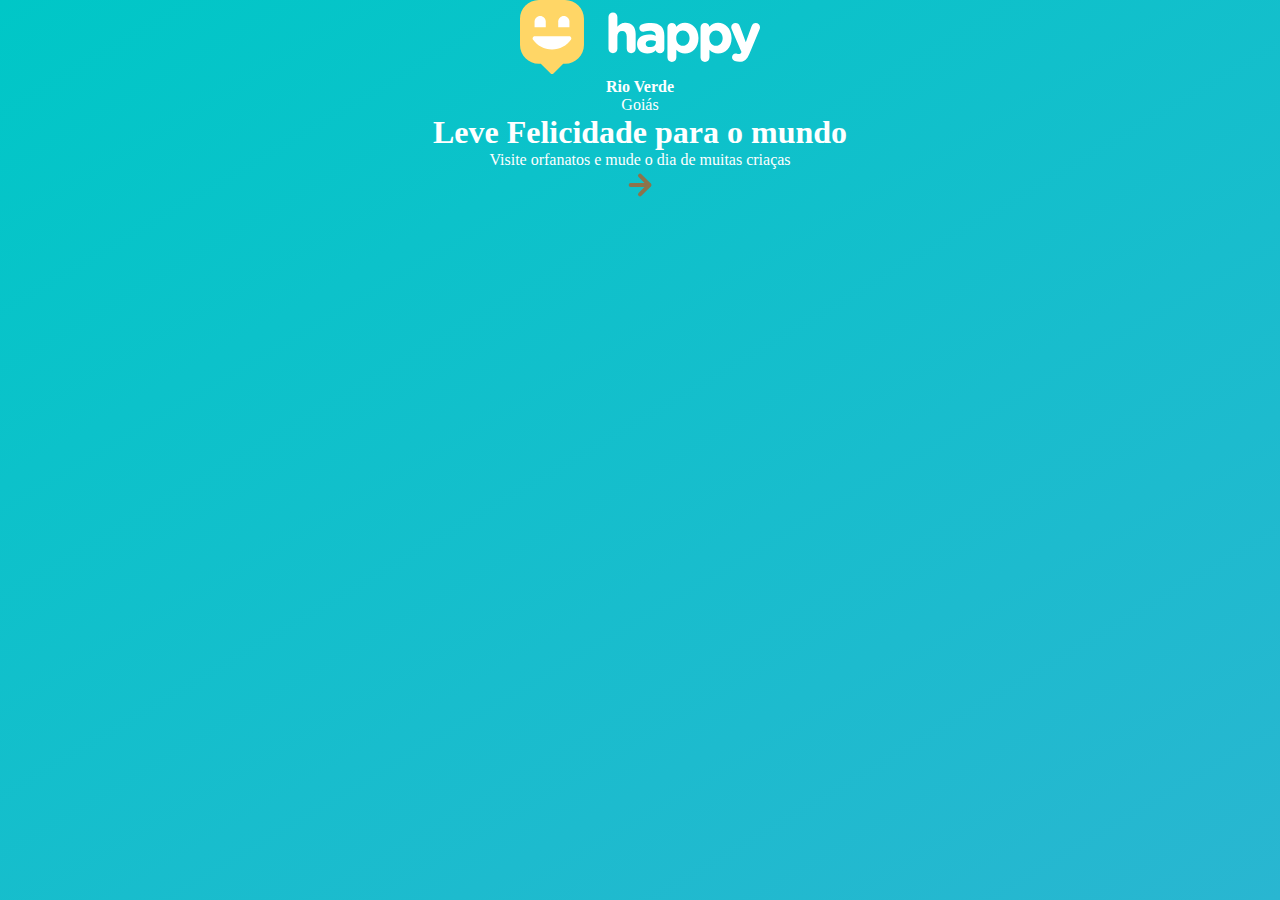
==== index.html @ 5ec96798 "uptade css" ====
<!DOCTYPE html>
<html lang="pt_BR">
  <head>
    <meta charset="UTF-8" />
    <meta name="viewport" content="width=device-width, initial-scale=1.0" />
    <title>Happy</title>

    <link rel="icon" href="./public/images/images/logo-icon.png" />

    <link rel="stylesheet" href="./public/css/main.css" />
  </head>
  <body>
    <div id="page-landing">
      <div id="container">
        <header>
          <img src="./public/images/images/logo.svg" alt="logomarca happy" />

          <div>
            <strong>Rio Verde</strong>
            <p>Goiás</p>
          </div>
        </header>

        <main>
          <h1>Leve Felicidade para o mundo</h1>

          <section>
            <p>Visite orfanatos e mude o dia de muitas criaças</p>

            <a href="#" title="Visite Orfanatos">
              <img
                src="./public/images/images/arrow.svg"
                alt="ir para o mapa"
              />
            </a>
          </section>
        </main>
      </div>
    </div>
  </body>
</html>
---- public/css/main.css ----
* {
    margin: 0;
    padding: 0;
}

body {
    height: 100vh;
    color: white;
}

#page-landing {
background: linear-gradient(329.54deg, #29b6d1 0%, #00c7c7 100%);
text-align: center;
min-height: 100vh;
}
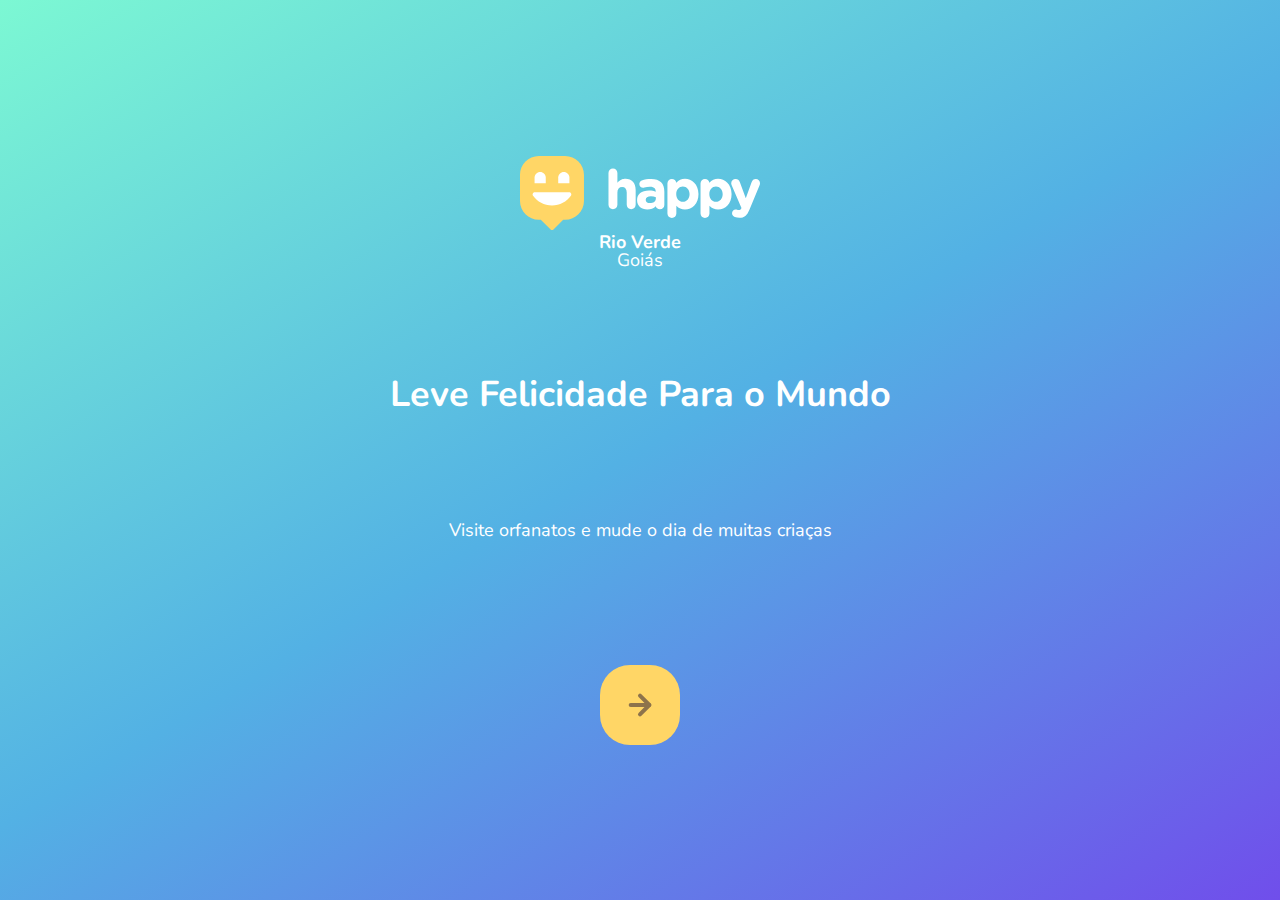
==== commit 63700e77: "update css" ====
--- a/index.html
+++ b/index.html
@@ -8,26 +8,34 @@
     <link rel="icon" href="./public/images/images/logo-icon.png" />
 
     <link rel="stylesheet" href="./public/css/main.css" />
+    <link rel="stylesheet" href="./public/css/animations.css" />
+    <link rel="stylesheet" href="./public/css/page-landing.css" />
+
+    <link href="https://fonts.googleapis.com/css2?family=Nunito:ital,wght@0,400;0,600;1,800&display=swap" rel="stylesheet">
   </head>
   <body>
     <div id="page-landing">
       <div id="container">
         <header>
-          <img src="./public/images/images/logo.svg" alt="logomarca happy" />
+          <img
+          class="animate-up" 
+          id="logo" 
+          src="./public/images/images/logo.svg" 
+          alt="logomarca happy" />
 
-          <div>
+          <div class="location animate-up"> 
             <strong>Rio Verde</strong>
             <p>Goiás</p>
           </div>
         </header>
 
         <main>
-          <h1>Leve Felicidade para o mundo</h1>
+          <h1 class="animate-up">Leve Felicidade Para o Mundo</h1>
 
-          <section>
-            <p>Visite orfanatos e mude o dia de muitas criaças</p>
+          <section class="visit">
+            <p class="animate-up">Visite orfanatos e mude o dia de muitas criaças</p>
 
-            <a href="#" title="Visite Orfanatos">
+            <a class="animate-up" href="#" title="Visite Orfanatos">
               <img
                 src="./public/images/images/arrow.svg"
                 alt="ir para o mapa"
--- a/public/css/main.css
+++ b/public/css/main.css
@@ -1,6 +1,10 @@
 * {
     margin: 0;
     padding: 0;
+}
+
+:root {
+    font-size: 62.5%;
 }
 
 body {
@@ -8,8 +12,6 @@
     color: white;
 }
 
-#page-landing {
-background: linear-gradient(329.54deg, #29b6d1 0%, #00c7c7 100%);
-text-align: center;
-min-height: 100vh;
-}+body, input, button, textarea {
+    font: 400 1.8rem/1 'Nunito','sans-serif';    
+}
--- a/public/css/animations.css
+++ b/public/css/animations.css
@@ -0,0 +1,18 @@
+/* animações */
+@keyframes up {
+    from {
+        opacity: 0;
+        transform: translateY(16px);
+    }
+
+    to {
+        opacity: 1;
+        transform: translateY(0);
+    }
+}
+
+.animate-up {
+    animation-name: up; 
+    animation-duration: 300ms;
+    animation-fill-mode: backwards;
+}--- a/public/css/page-landing.css
+++ b/public/css/page-landing.css
@@ -0,0 +1,60 @@
+#page-landing {
+  background: linear-gradient(329.54deg, #704eeb 0%, #53b1e4, #7cf8d3 100%);
+
+  text-align: center;
+  min-height: 100vh;
+
+  display: flex;
+}
+
+#container {
+  margin: auto;
+  width: 90%;
+}
+
+.location,
+h1,
+.visit p {
+  height: 16vh;
+}
+
+.visit a {
+  width: 8rem;
+  height: 8rem;
+  background: #ffd666;
+
+  border: none;
+  border-radius: 3rem;
+
+  display: flex;
+  align-items: center;
+  justify-content: center;
+
+  margin: auto;
+
+  transition: background 200ms;
+}
+
+.visit a:hover{
+    background: #f1bc29;
+}
+
+#logo {
+    animation-delay: 50ms;
+}
+
+.location {
+    animation-delay: 100ms;
+}
+
+main h1 {
+    animation-delay: 150ms;
+}
+
+.visit p {
+    animation-delay: 200ms;
+}
+
+.visit a {
+    animation-delay: 250ms;
+}
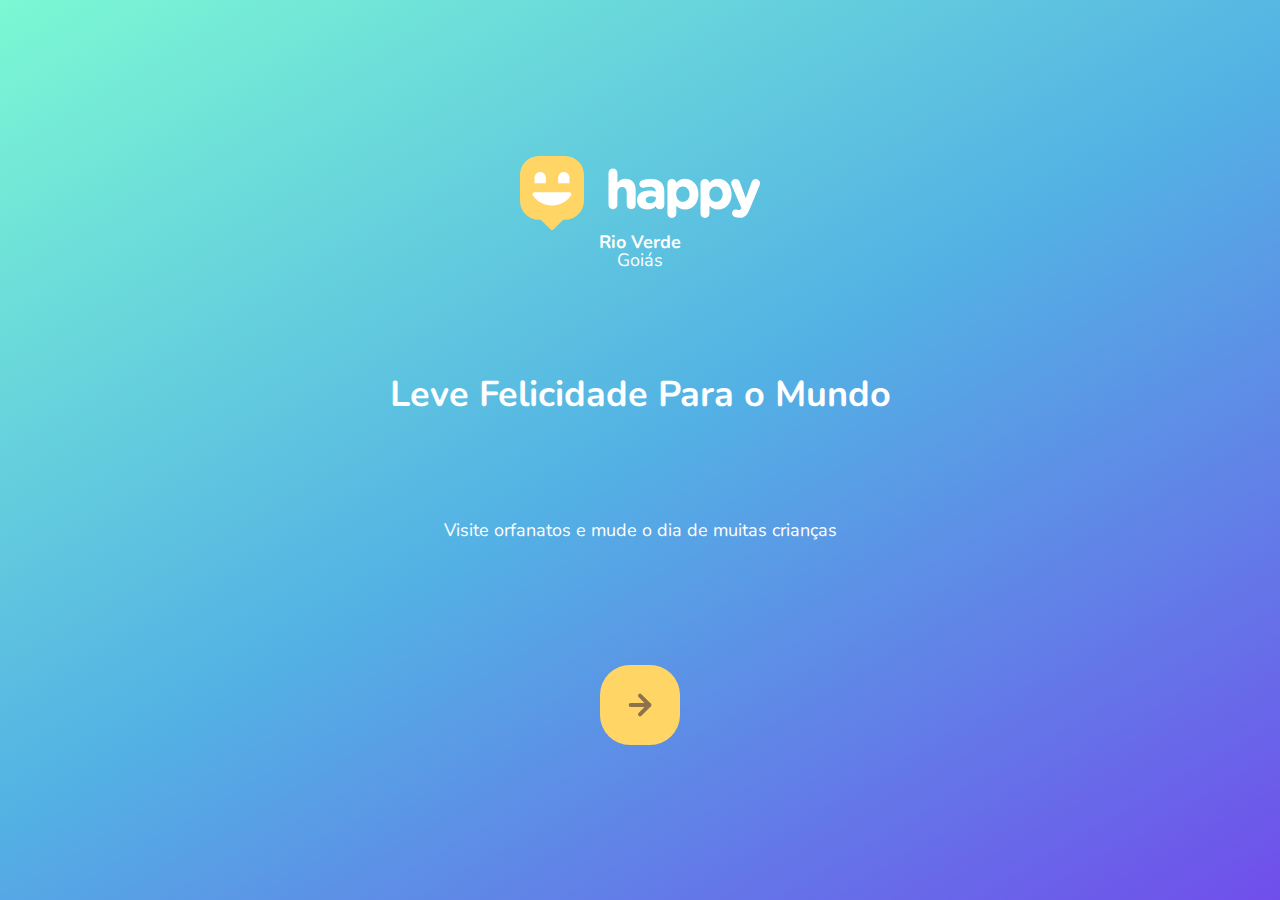
==== commit d7fb62a1: "update index.html" ====
--- a/index.html
+++ b/index.html
@@ -33,7 +33,7 @@
           <h1 class="animate-up">Leve Felicidade Para o Mundo</h1>
 
           <section class="visit">
-            <p class="animate-up">Visite orfanatos e mude o dia de muitas criaças</p>
+            <p class="animate-up">Visite orfanatos e mude o dia de muitas crianças</p>
 
             <a class="animate-up" href="#" title="Visite Orfanatos">
               <img
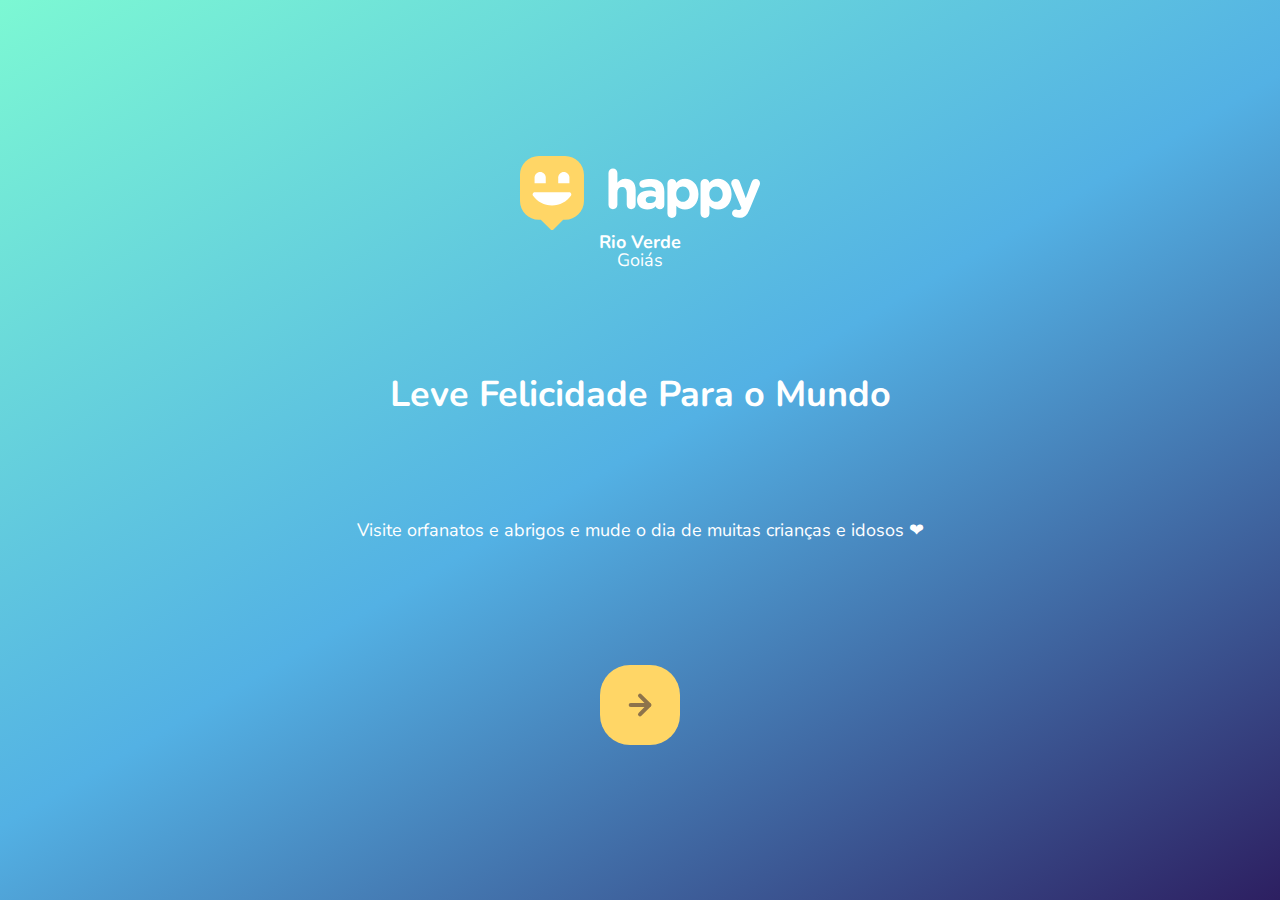
==== commit 1e715e5d: "update css" ====
--- a/index.html
+++ b/index.html
@@ -11,19 +11,23 @@
     <link rel="stylesheet" href="./public/css/animations.css" />
     <link rel="stylesheet" href="./public/css/page-landing.css" />
 
-    <link href="https://fonts.googleapis.com/css2?family=Nunito:ital,wght@0,400;0,600;1,800&display=swap" rel="stylesheet">
+    <link
+      href="https://fonts.googleapis.com/css2?family=Nunito:ital,wght@0,400;0,600;1,800&display=swap"
+      rel="stylesheet"
+    />
   </head>
   <body>
     <div id="page-landing">
       <div id="container">
         <header>
           <img
-          class="animate-up" 
-          id="logo" 
-          src="./public/images/images/logo.svg" 
-          alt="logomarca happy" />
+            class="animate-up"
+            id="logo"
+            src="./public/images/images/logo.svg"
+            alt="logomarca happy"
+          />
 
-          <div class="location animate-up"> 
+          <div class="location animate-up">
             <strong>Rio Verde</strong>
             <p>Goiás</p>
           </div>
@@ -33,7 +37,10 @@
           <h1 class="animate-up">Leve Felicidade Para o Mundo</h1>
 
           <section class="visit">
-            <p class="animate-up">Visite orfanatos e mude o dia de muitas crianças</p>
+            <p class="animate-up">
+              Visite orfanatos e abrigos e mude o dia de muitas crianças e
+              idosos ❤
+            </p>
 
             <a class="animate-up" href="#" title="Visite Orfanatos">
               <img
--- a/public/css/page-landing.css
+++ b/public/css/page-landing.css
@@ -1,5 +1,5 @@
 #page-landing {
-  background: linear-gradient(329.54deg, #704eeb 0%, #53b1e4, #7cf8d3 100%);
+  background: linear-gradient(329.54deg, #2d1f61 0%, #53b1e4, #7cf8d3 100%);
 
   text-align: center;
   min-height: 100vh;
@@ -36,7 +36,7 @@
 }
 
 .visit a:hover{
-    background: #f1bc29;
+    background: #eec041;
 }
 
 #logo {
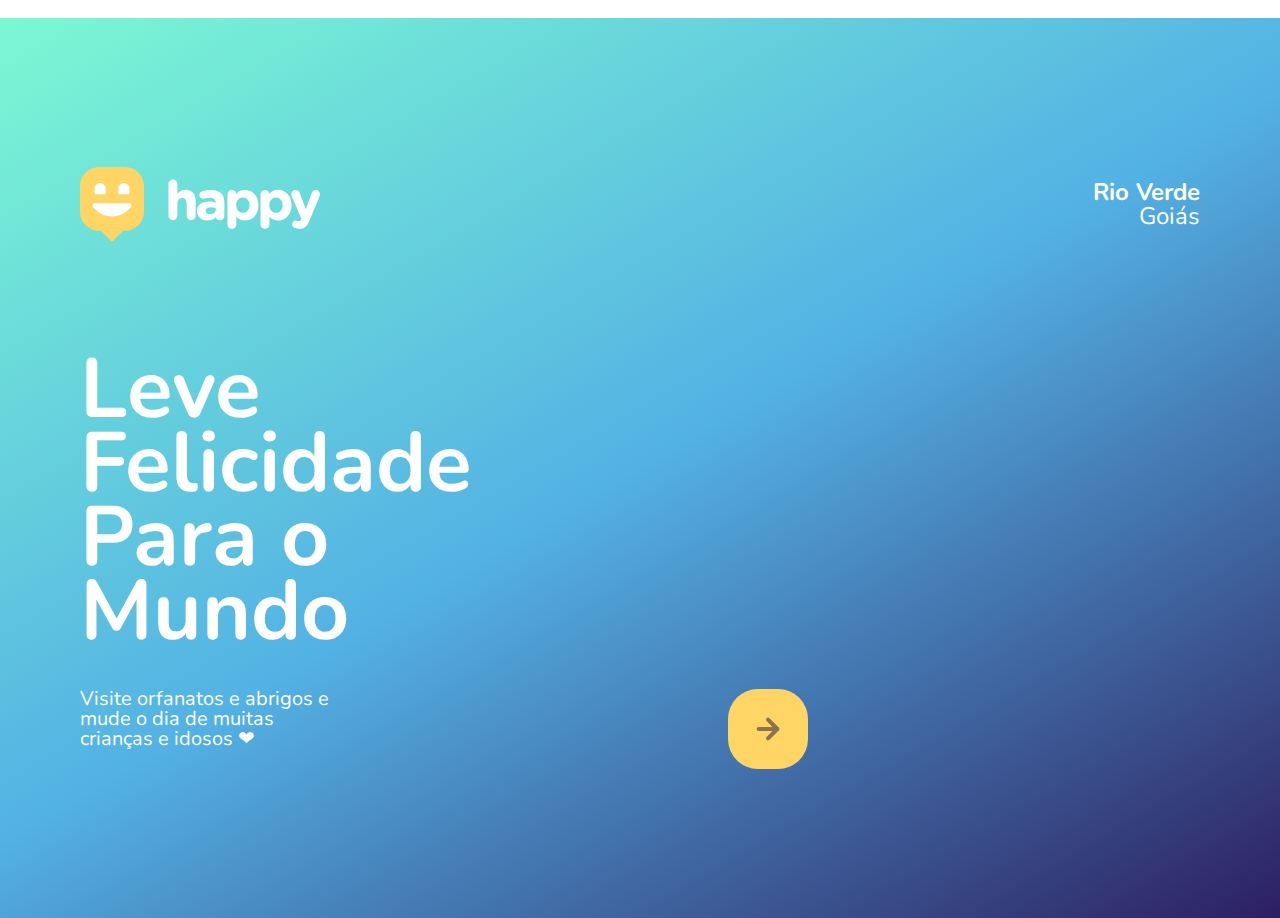
==== commit 8e8f72ce: "update ccs" ====
--- a/index.html
+++ b/index.html
@@ -10,10 +10,7 @@
     <link rel="stylesheet" href="./public/css/main.css" />
     <link rel="stylesheet" href="./public/css/animations.css" />
     <link rel="stylesheet" href="./public/css/page-landing.css" />
-
-    <link
-      href="https://fonts.googleapis.com/css2?family=Nunito:ital,wght@0,400;0,600;1,800&display=swap"
-      rel="stylesheet"
+    <link href="https://fonts.googleapis.com/css2?family=Nunito:wght@400;600;800&display=swap" rel="stylesheet">
     />
   </head>
   <body>
--- a/public/css/page-landing.css
+++ b/public/css/page-landing.css
@@ -9,13 +9,34 @@
 
 #container {
   margin: auto;
-  width: 90%;
+  width: min(90%, 112rem);
 }
 
 .location,
 h1,
 .visit p {
   height: 16vh;
+}
+
+#logo {
+  animation-delay: 50ms;
+}
+
+.location {
+  animation-delay: 100ms;
+}
+
+main h1 {
+  animation-delay: 150ms;
+  font-size: clamp(4rem, 8vw, 8.4rem);
+}
+
+.visit a:hover {
+  background: #eec041;
+}
+
+.visit p {
+  animation-delay: 200ms;
 }
 
 .visit a {
@@ -33,28 +54,46 @@
   margin: auto;
 
   transition: background 200ms;
+  animation-delay: 250ms;
 }
 
-.visit a:hover{
-    background: #eec041;
+/* Desktop version */
+@media (min-width: 760px) {
+  header {
+    display: flex;
+    align-items: center;
+    justify-content: space-between;
+  }
+
+  .location,
+  h1,
+  .visit p {
+    height: initial;
+    text-align: initial;
+  }
+
+  .location {
+    text-align: right;
+    font-size: 2.4rem;
+    line-weight: 1.5;
+  }
+
+  main h1 {
+    fonte-weight: bold;
+    line-height: 0.88;
+
+    margin: clamp(10%, 9vh, 12%) 0 4rem;
+
+    width: min(300px, 80%);
+  }
+
+  .visit {
+    display: flex;
+  }
+
+  .visit p {
+    font-size: 2.0rem;
+    line-weight: 1.5;
+    width: clamp(20rem, 20vw, 30rem);
+  }
 }
-
-#logo {
-    animation-delay: 50ms;
-}
-
-.location {
-    animation-delay: 100ms;
-}
-
-main h1 {
-    animation-delay: 150ms;
-}
-
-.visit p {
-    animation-delay: 200ms;
-}
-
-.visit a {
-    animation-delay: 250ms;
-}
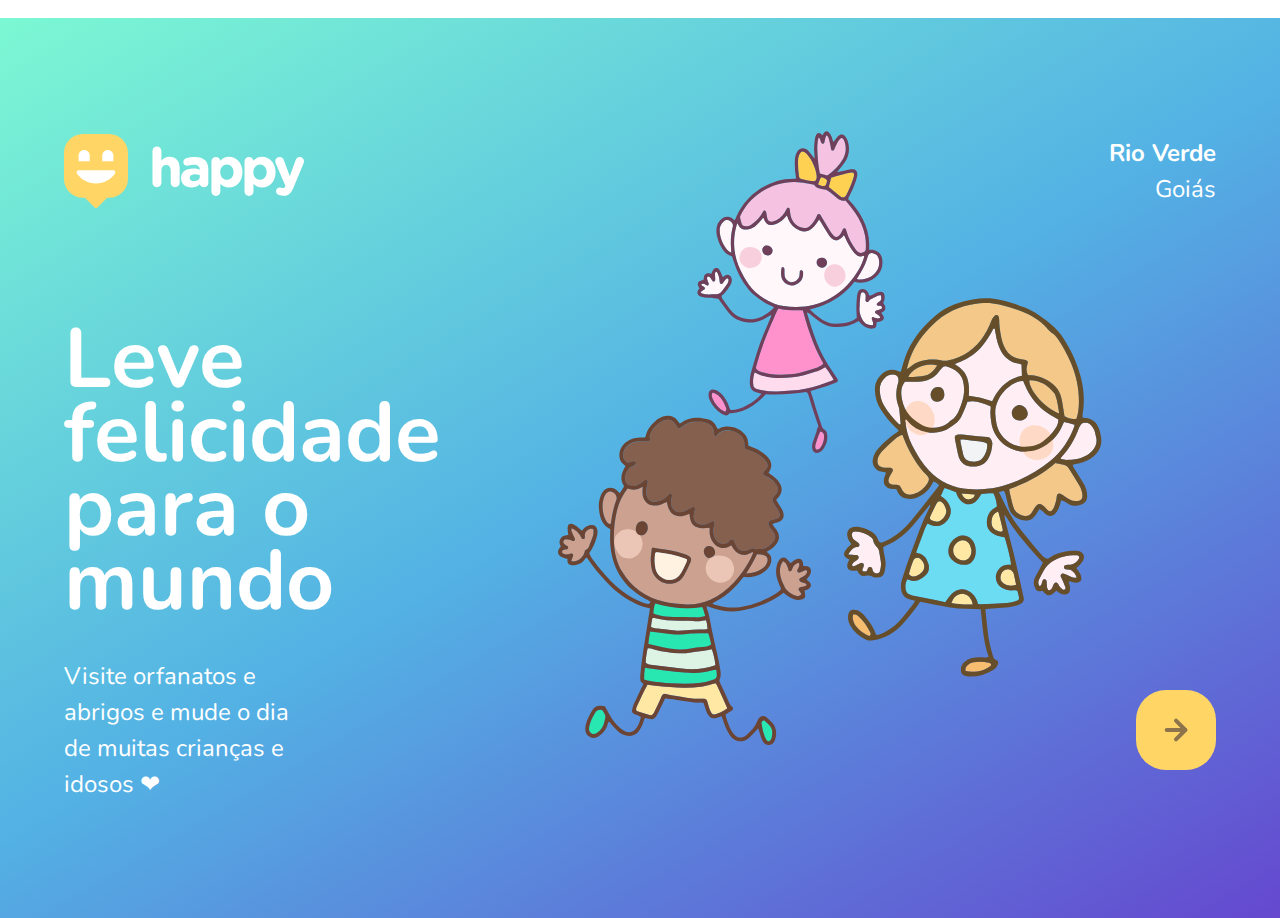
==== commit 34d16a77: "add" ====
--- a/index.html
+++ b/index.html
@@ -31,7 +31,7 @@
         </header>
 
         <main>
-          <h1 class="animate-up">Leve Felicidade Para o Mundo</h1>
+          <h1 class="animate-up">Leve felicidade para o mundo</h1>
 
           <section class="visit">
             <p class="animate-up">
--- a/public/css/main.css
+++ b/public/css/main.css
@@ -1,6 +1,7 @@
 * {
     margin: 0;
     padding: 0;
+    
 }
 
 :root {
--- a/public/css/page-landing.css
+++ b/public/css/page-landing.css
@@ -1,15 +1,14 @@
 #page-landing {
-  background: linear-gradient(329.54deg, #2d1f61 0%, #53b1e4, #7cf8d3 100%);
+  background: linear-gradient(329.54deg, #6548cf 0%, #53b1e4, #7cf8d3 100%);
 
   text-align: center;
   min-height: 100vh;
-
   display: flex;
 }
 
 #container {
   margin: auto;
-  width: min(90%, 112rem);
+  width: min(90%, 122rem);
 }
 
 .location,
@@ -43,22 +42,25 @@
   width: 8rem;
   height: 8rem;
   background: #ffd666;
-
   border: none;
   border-radius: 3rem;
-
   display: flex;
   align-items: center;
   justify-content: center;
-
   margin: auto;
-
   transition: background 200ms;
   animation-delay: 250ms;
 }
 
-/* Desktop version */
+/*Desktop version*/
 @media (min-width: 760px) {
+#container {
+  padding: 5rem 2rem;
+  /* shorthand background: image repeat position / size */
+  background: url("../images/images/bg.svg") no-repeat 80% / clamp(30rem, 54vw, 56rem);
+  
+}
+
   header {
     display: flex;
     align-items: center;
@@ -75,7 +77,7 @@
   .location {
     text-align: right;
     font-size: 2.4rem;
-    line-weight: 1.5;
+    line-height: 1.5;
   }
 
   main h1 {
@@ -89,11 +91,17 @@
 
   .visit {
     display: flex;
+    align-items: center;
+    justify-content:space-between;
   }
 
   .visit p {
-    font-size: 2.0rem;
-    line-weight: 1.5;
+    font-size: 2.4rem;
+    line-height: 1.5;
     width: clamp(20rem, 20vw, 30rem);
   }
+
+  .visit a{
+    margin: initial;
+  }
 }
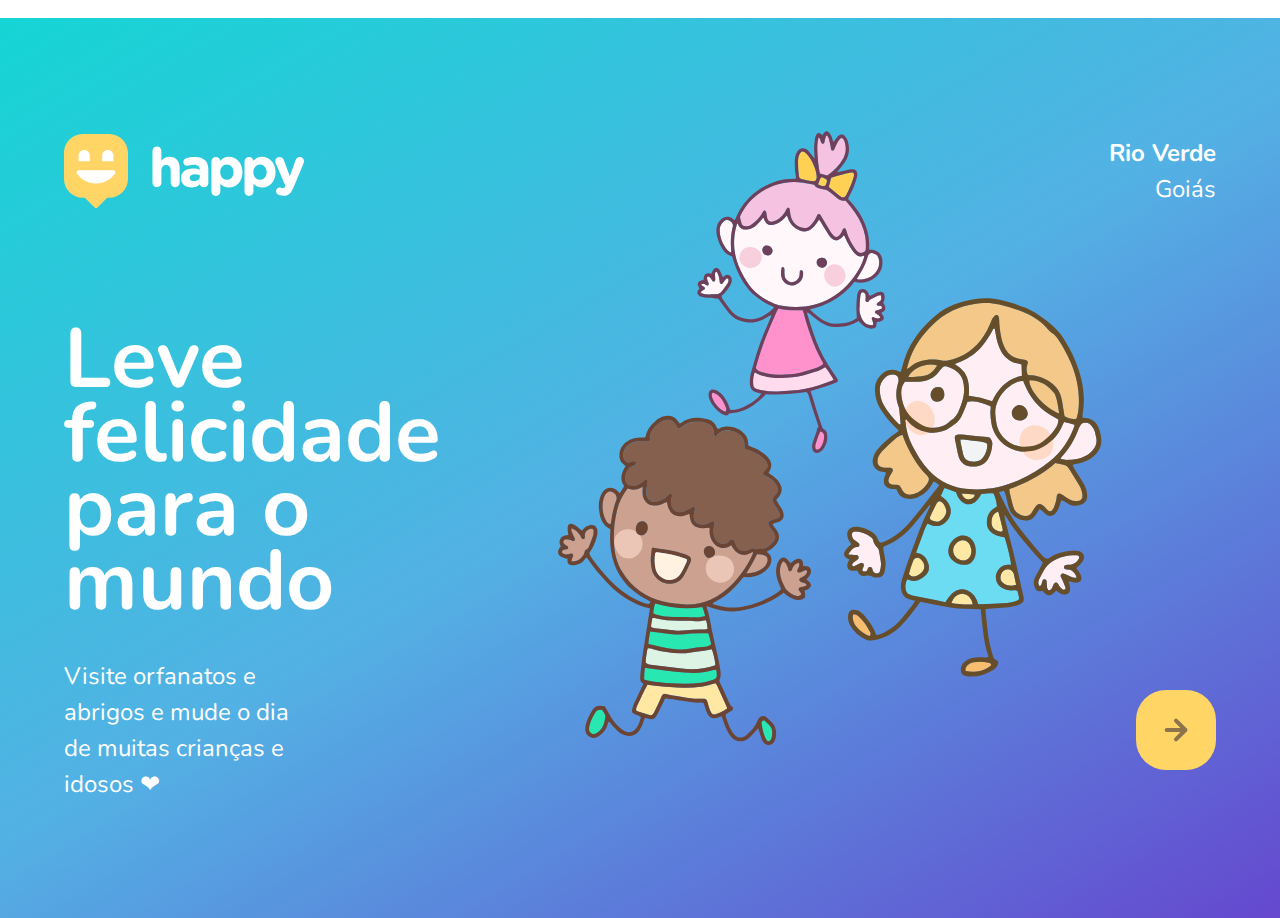
==== commit 42b70b26: "update css" ====
--- a/index.html
+++ b/index.html
@@ -21,6 +21,7 @@
             class="animate-up"
             id="logo"
             src="./public/images/images/logo.svg"
+            
             alt="logomarca happy"
           />
 
--- a/public/css/main.css
+++ b/public/css/main.css
@@ -1,7 +1,7 @@
 * {
     margin: 0;
     padding: 0;
-    
+    box-sizing: content-box;
 }
 
 :root {
--- a/public/css/page-landing.css
+++ b/public/css/page-landing.css
@@ -1,5 +1,5 @@
 #page-landing {
-  background: linear-gradient(329.54deg, #6548cf 0%, #53b1e4, #7cf8d3 100%);
+  background: linear-gradient(329.54deg, #6548cf 0%, #53b1e4, #15D5D5 100%);
 
   text-align: center;
   min-height: 100vh;
@@ -56,7 +56,6 @@
 @media (min-width: 760px) {
 #container {
   padding: 5rem 2rem;
-  /* shorthand background: image repeat position / size */
   background: url("../images/images/bg.svg") no-repeat 80% / clamp(30rem, 54vw, 56rem);
   
 }
